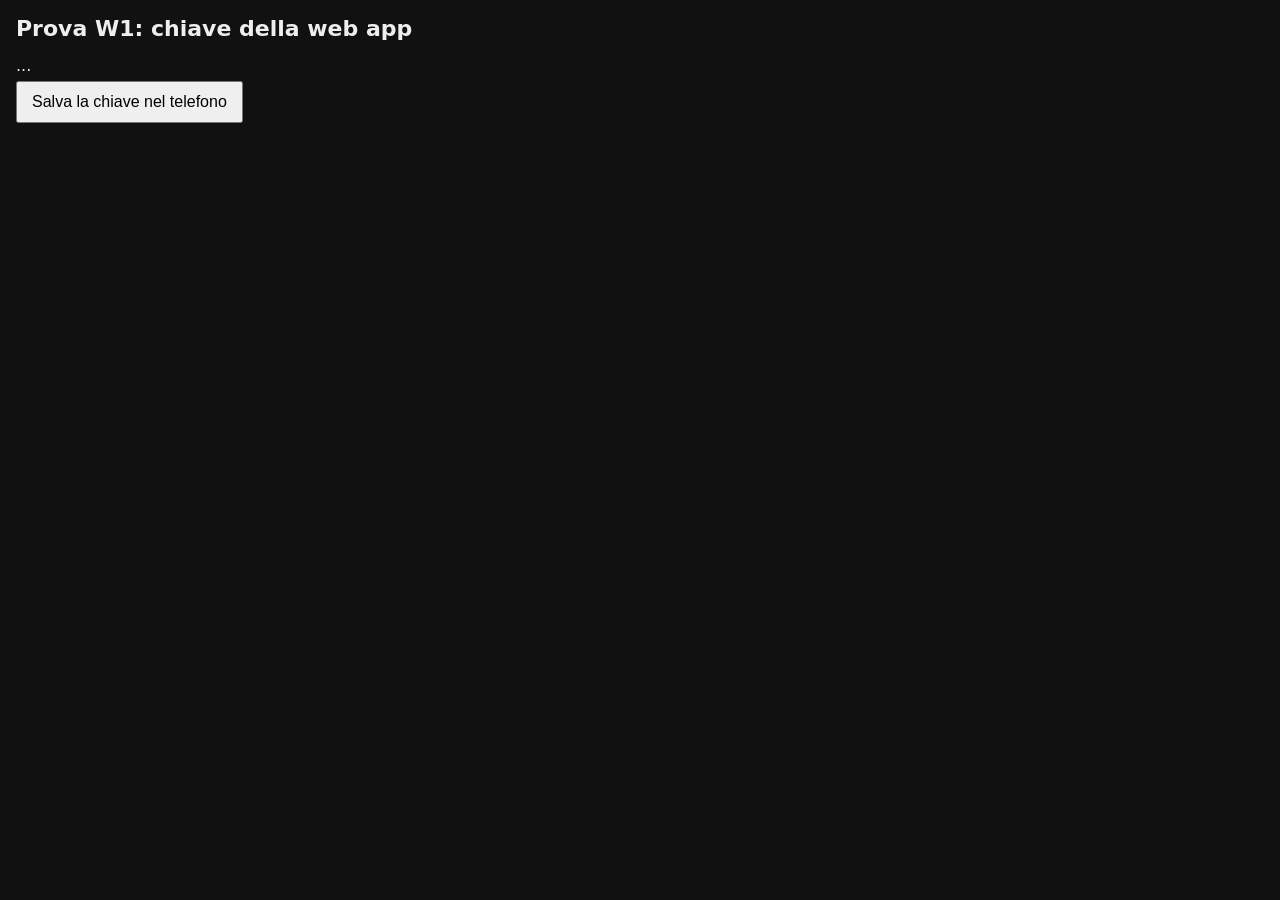
==== app/prova-chiave.html @ d71f3990 "A223 W1: pagina di prova della chiave (dati finti)" ====
<!doctype html><html lang="it"><head><meta charset="utf-8"><meta name="viewport" content="width=device-width,initial-scale=1">
<title>Prova W1</title><script src="https://telegram.org/js/telegram-web-app.js"></script>
<style>body{font:16px system-ui,sans-serif;margin:16px;background:var(--tg-theme-bg-color,#111);color:var(--tg-theme-text-color,#eee)}
h1{font-size:22px}.ok{color:#3c3}.no{color:#e55}pre{white-space:pre-wrap;word-break:break-all;font-size:12px;opacity:.8}button{font-size:16px;padding:10px 14px;margin:6px 0}</style></head>
<body><h1>Prova W1: chiave della web app</h1><div id="r">...</div><button id="salva">Salva la chiave nel telefono</button><pre id="d"></pre>
<script>
// Canali Studio, A223 W1 (prova tecnica, dati finti): la chiave arriva nel frammento #k= ? si decifra con crypto.subtle?
// Si salva in SecureStorage o DeviceStorage e si rilegge alla seconda apertura senza #k=?
const IV = "V4oOLXbIrr9zBhl-", CT = "fW0yFTps_q4VkFMLErPTmdWDtZWOwZM4CXcJb3rQafRuuShduC7eJuaQ_k99414cy6HxRlAOSj22FN6goNRzklfaoi4JdWX3fw";
const H0 = location.hash, tg = window.Telegram && Telegram.WebApp, out = [], d = (x) => out.push(x);
const b64 = (s) => Uint8Array.from(atob(s.replace(/-/g, '+').replace(/_/g, '/') + '==='.slice((s.length + 3) % 4)), (c) => c.charCodeAt(0));
const daHash = (h) => { const m = /[#&]k=([A-Za-z0-9_-]{40,})/.exec(h || ''); return m ? m[1] : null; };
async function decifra(k) { const key = await crypto.subtle.importKey('raw', b64(k), 'AES-GCM', false, ['decrypt']);
  return new TextDecoder().decode(await crypto.subtle.decrypt({ name: 'AES-GCM', iv: b64(IV) }, key, b64(CT))); }
const leggi = (st, nome) => new Promise((res) => { try { st.getItem('k', (e, v) => res(e ? null : v)); } catch (e) { d(nome + ' errore: ' + e.message); res(null); } });
async function main() {
  let k = daHash(H0), da = 'frammento #k=';
  d('hash all avvio: ' + (H0 ? H0.slice(0, 60) + (H0.length > 60 ? '... (' + H0.length + ' car.)' : '') : '(vuoto)'));
  d('k nel hash: ' + (k ? 'SI' : 'NO') + ' | sessionStorage tg: ' + (sessionStorage.getItem('__telegram__initParams') ? 'si' : 'no'));
  if (tg) { tg.ready(); d('piattaforma ' + tg.platform + ', versione ' + tg.version + ', 9.0+: ' + tg.isVersionAtLeast('9.0'));
    d('SecureStorage: ' + !!tg.SecureStorage + ', DeviceStorage: ' + !!tg.DeviceStorage + ', initData: ' + (tg.initData ? tg.initData.length + ' car.' : 'vuoto')); }
  else d('Telegram.WebApp assente (aperta fuori da Telegram)');
  d('crypto.subtle: ' + !!(window.crypto && crypto.subtle));
  if (!k && tg && tg.SecureStorage) { k = await leggi(tg.SecureStorage, 'SecureStorage'); da = 'SecureStorage'; }
  if (!k && tg && tg.DeviceStorage) { k = await leggi(tg.DeviceStorage, 'DeviceStorage'); da = 'DeviceStorage'; }
  const r = document.getElementById('r');
  if (!k) { r.innerHTML = '<b class="no">decifrato: NO</b> (nessuna chiave: ne hash ne memoria)'; return; }
  try { const t = await decifra(k); r.innerHTML = '<b class="ok">decifrato: ok</b> (chiave da ' + da + ')<br>' + t; }
  catch (e) { r.innerHTML = '<b class="no">decifrato: NO</b> (' + e.message + ')'; }
  document.getElementById('salva').onclick = () => { const st = tg && (tg.SecureStorage || tg.DeviceStorage);
    if (!st) { d('nessuna memoria disponibile'); show(); return; }
    st.setItem('k', k, (e, ok) => { d('salvata in ' + (tg.SecureStorage ? 'SecureStorage' : 'DeviceStorage') + ': ' + (e ? 'errore ' + e : ok)); show(); }); };
}
const show = () => { document.getElementById('d').textContent = out.join('
'); };
main().then(show, (e) => { d('errore: ' + e.message); show(); });
</script></body></html>
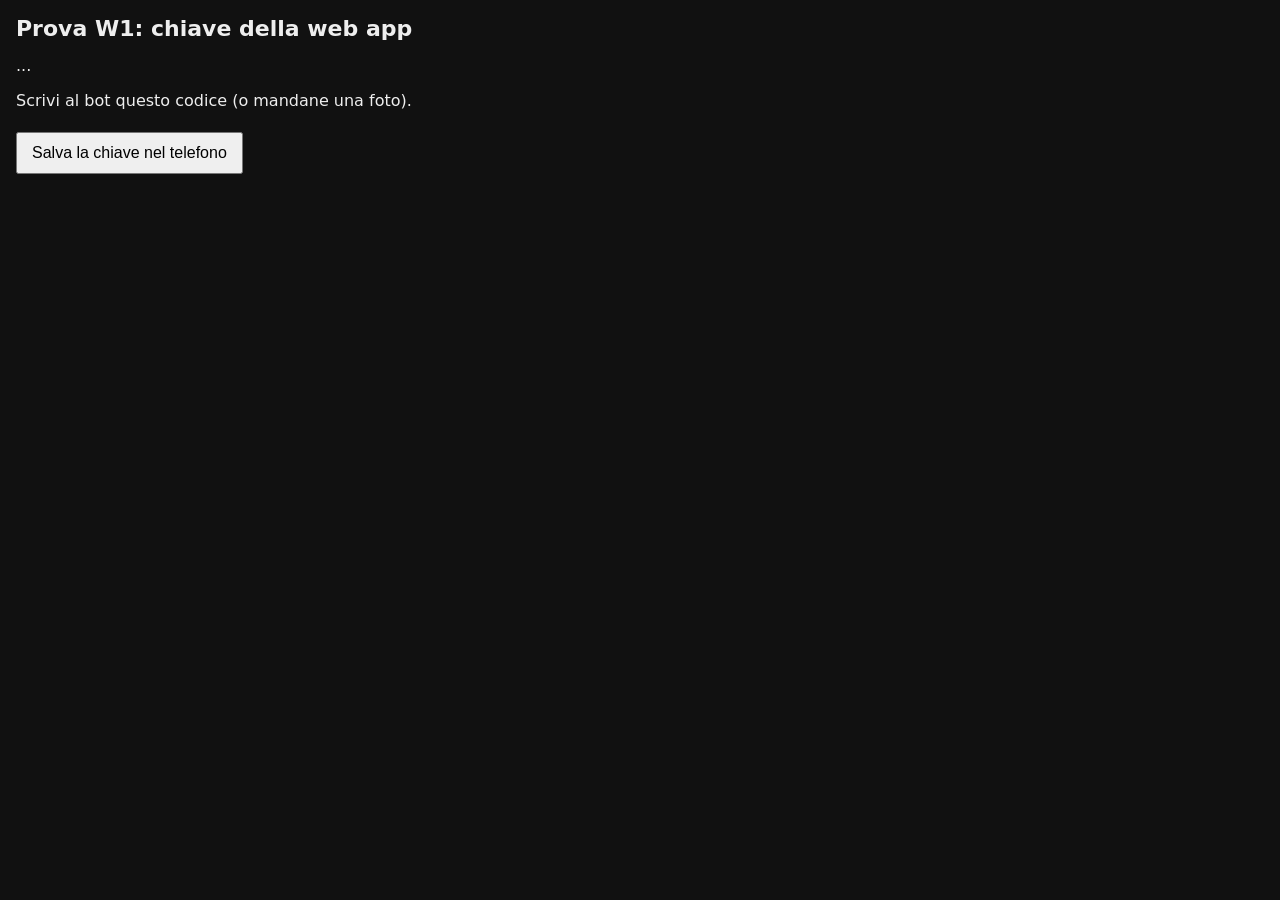
==== commit e6d6bdb1: "A223 W1: codice corto da riscrivere al bot" ====
--- a/app/prova-chiave.html
+++ b/app/prova-chiave.html
@@ -2,7 +2,7 @@
 <title>Prova W1</title><script src="https://telegram.org/js/telegram-web-app.js"></script>
 <style>body{font:16px system-ui,sans-serif;margin:16px;background:var(--tg-theme-bg-color,#111);color:var(--tg-theme-text-color,#eee)}
 h1{font-size:22px}.ok{color:#3c3}.no{color:#e55}pre{white-space:pre-wrap;word-break:break-all;font-size:12px;opacity:.8}button{font-size:16px;padding:10px 14px;margin:6px 0}</style></head>
-<body><h1>Prova W1: chiave della web app</h1><div id="r">...</div><button id="salva">Salva la chiave nel telefono</button><pre id="d"></pre>
+<body><h1>Prova W1: chiave della web app</h1><div id="r">...</div><h1 id="cod"></h1><p>Scrivi al bot questo codice (o mandane una foto).</p><button id="salva">Salva la chiave nel telefono</button><pre id="d"></pre>
 <script>
 // Canali Studio, A223 W1 (prova tecnica, dati finti): la chiave arriva nel frammento #k= ? si decifra con crypto.subtle?
 // Si salva in SecureStorage o DeviceStorage e si rilegge alla seconda apertura senza #k=?
@@ -24,13 +24,17 @@
   if (!k && tg && tg.SecureStorage) { k = await leggi(tg.SecureStorage, 'SecureStorage'); da = 'SecureStorage'; }
   if (!k && tg && tg.DeviceStorage) { k = await leggi(tg.DeviceStorage, 'DeviceStorage'); da = 'DeviceStorage'; }
   const r = document.getElementById('r');
-  if (!k) { r.innerHTML = '<b class="no">decifrato: NO</b> (nessuna chiave: ne hash ne memoria)'; return; }
-  try { const t = await decifra(k); r.innerHTML = '<b class="ok">decifrato: ok</b> (chiave da ' + da + ')<br>' + t; }
+  if (!k) { r.innerHTML = '<b class="no">decifrato: NO</b> (nessuna chiave: ne hash ne memoria)'; codice(0, 'nessuna'); return; }
+  let ok = 0; try { const t = await decifra(k); ok = 1; r.innerHTML = '<b class="ok">decifrato: ok</b> (chiave da ' + da + ')<br>' + t; }
   catch (e) { r.innerHTML = '<b class="no">decifrato: NO</b> (' + e.message + ')'; }
+  codice(ok, da);
   document.getElementById('salva').onclick = () => { const st = tg && (tg.SecureStorage || tg.DeviceStorage);
     if (!st) { d('nessuna memoria disponibile'); show(); return; }
     st.setItem('k', k, (e, ok) => { d('salvata in ' + (tg.SecureStorage ? 'SecureStorage' : 'DeviceStorage') + ': ' + (e ? 'errore ' + e : ok)); show(); }); };
 }
+// codice corto da riscrivere al bot: W1 <piattaforma> H<k nel hash 1/0> D<decifrato 1/0> M<da memoria: S/D/0> V<SecureStorage 1/0>
+function codice(ok, da) { const P = tg ? tg.platform : 'fuori'; document.getElementById('cod').textContent = 'W1 ' + P + ' H' + (daHash(H0) ? 1 : 0) + ' D' + ok +
+  ' M' + (da === 'SecureStorage' ? 'S' : da === 'DeviceStorage' ? 'D' : '0') + ' V' + (tg && tg.SecureStorage ? 1 : 0); }
 const show = () => { document.getElementById('d').textContent = out.join('
 '); };
 main().then(show, (e) => { d('errore: ' + e.message); show(); });
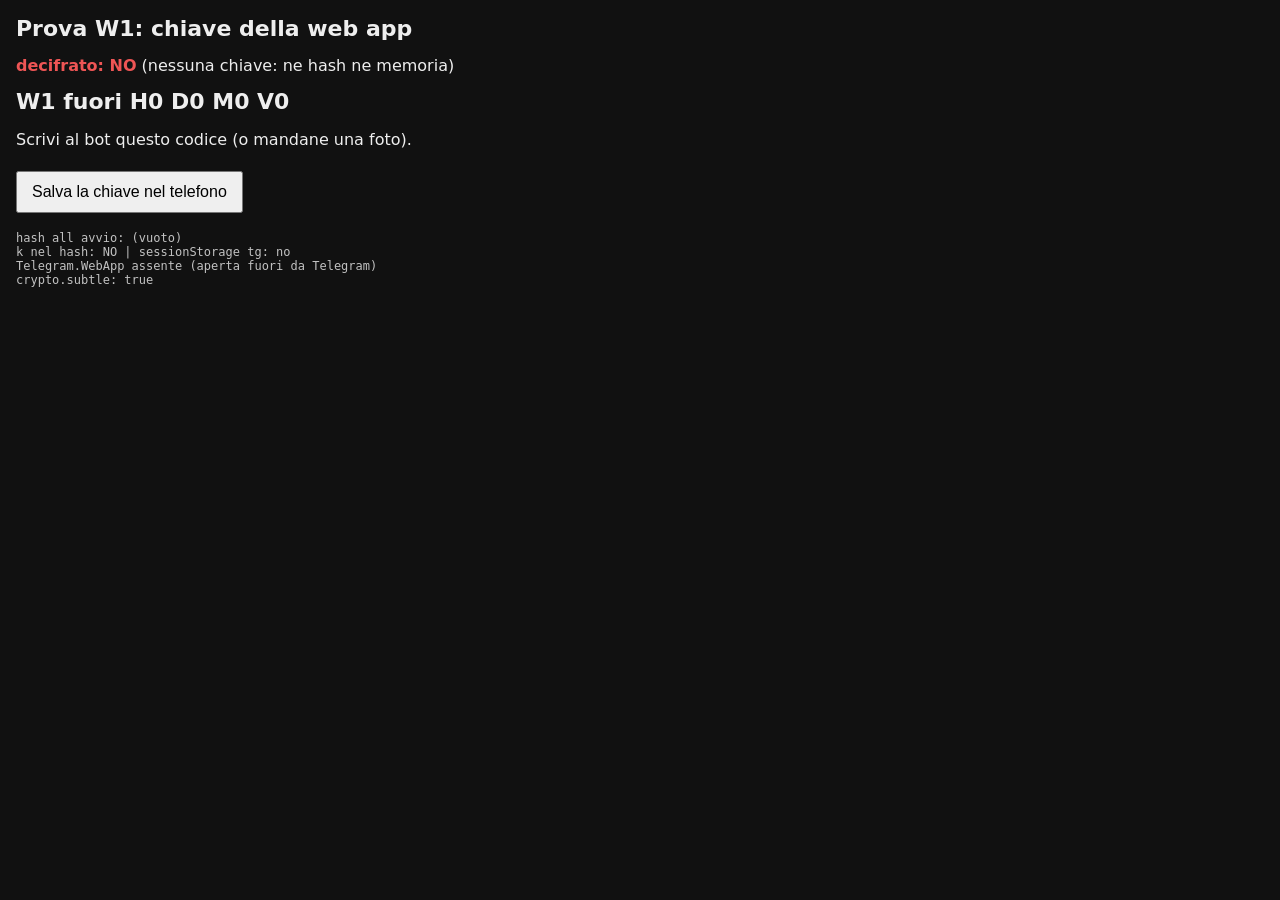
==== commit 5ccbd2c5: "A223 W1: correzione sintassi" ====
--- a/app/prova-chiave.html
+++ b/app/prova-chiave.html
@@ -35,7 +35,6 @@
 // codice corto da riscrivere al bot: W1 <piattaforma> H<k nel hash 1/0> D<decifrato 1/0> M<da memoria: S/D/0> V<SecureStorage 1/0>
 function codice(ok, da) { const P = tg ? tg.platform : 'fuori'; document.getElementById('cod').textContent = 'W1 ' + P + ' H' + (daHash(H0) ? 1 : 0) + ' D' + ok +
   ' M' + (da === 'SecureStorage' ? 'S' : da === 'DeviceStorage' ? 'D' : '0') + ' V' + (tg && tg.SecureStorage ? 1 : 0); }
-const show = () => { document.getElementById('d').textContent = out.join('
-'); };
+const show = () => { document.getElementById('d').textContent = out.join(String.fromCharCode(10)); };
 main().then(show, (e) => { d('errore: ' + e.message); show(); });
 </script></body></html>
